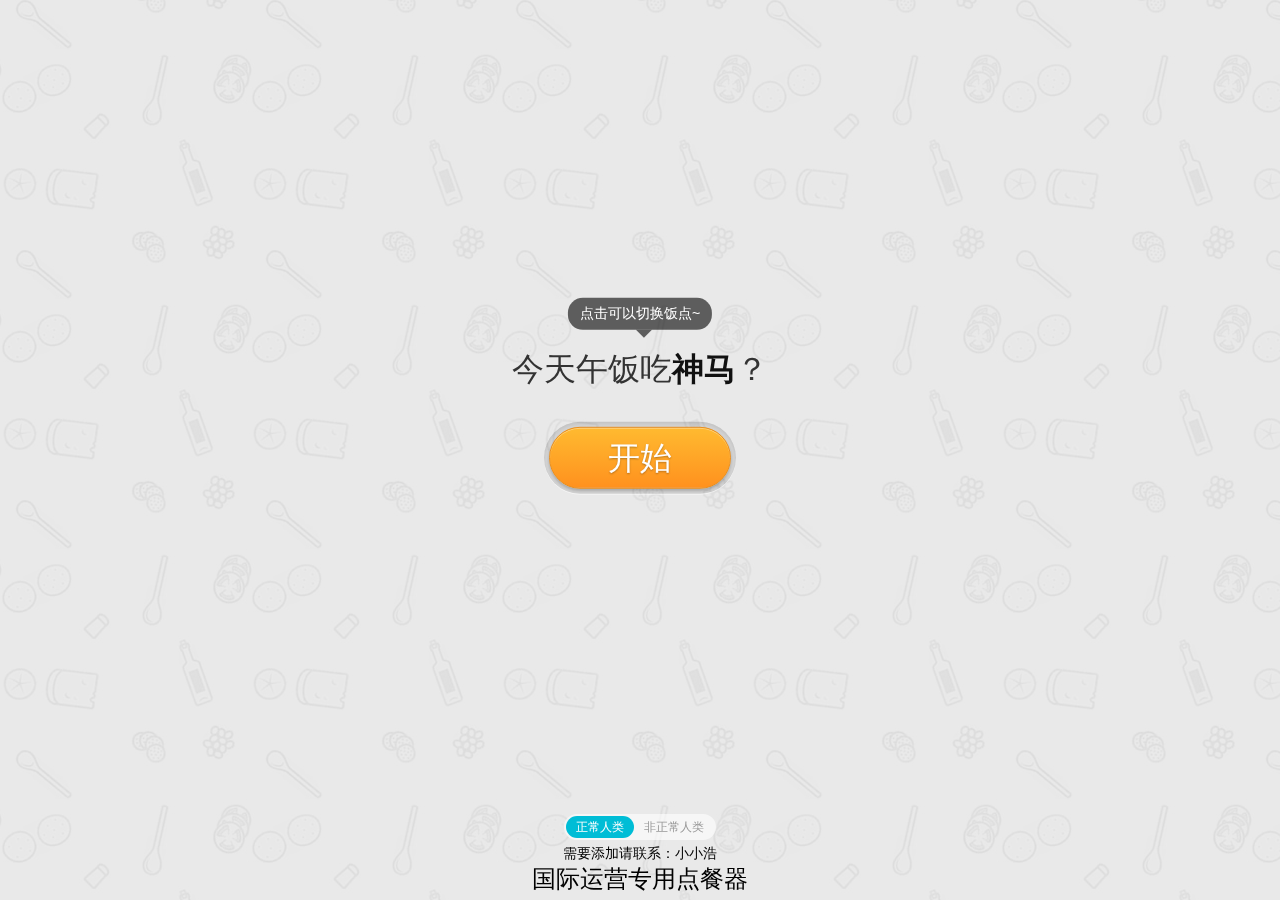
==== CF/index.html @ 1c218468 "抽奖" ====
<!DOCTYPE html>
<html lang="en">
<head>
<meta http-equiv="Content-Type" content="text/html; charset=UTF-8">
	<title>国际运营专用</title>
	<meta name="keywords" content="中午吃什么" />
    <meta name="description" content="中午吃什么" />
	<meta name="viewport" content="width=device-width, initial-scale=1.0, maximum-scale=1.0, user-scalable=no">
	<link rel="stylesheet" href="static/css/style.min.css">
	<link rel="stylesheet" href="static/css/layui.css" media="all">
	<script src="static/js/wb.js" type="text/javascript" charset="utf-8"></script>
	<div id='wx_pic' style='margin:0 auto;display:none;'>
    <img src='static/picture/wx.png'/>
    </div>
</head>
<body>
<div class="bg"></div>
<div id="temp_container"></div>
<div id="wrapper">
	<h1 class="title">今天<span class="time">午饭</span>吃<b class="what">神马</b><span class="punctuation">？</span></h1>
	<span id="start"><span>开始</span></span>
	<p class="os"></p>
	<span class="tip">点击可以切换饭点~</span> <br>
</div>
<div id="toggle"><span data-type="human" class="selected">正常人类</span><span data-type="monster">非正常人类</span><div class="hb"></div></div>
<div style="position:absolute;bottom:5px; width:100%; text-align:center;">
 	
 	<center>
		需要添加请联系：小小浩
		<h2 style="font-size: 24px;">国际运营专用点餐器</h2>
	</center>
  </div>
<script src="static/js/zepto.min.js"></script>
<script src="static/js/app.min.js"></script>
<script>
var _hmt = _hmt || [];
</script>
<div style="display:none">
<script src="static/js/z_stat.js" language="JavaScript"></script>
<script src="static/js/layui.js" charset="utf-8"></script>
<script>
	var _hmt = _hmt || [];
	(function () {
		var hm = document.createElement("script");
		hm.src = "https://hm.baidu.com/hm.js?8d34650a4fdeffd3bcb3d723f3f8d47e";
		var s = document.getElementsByTagName("script")[0];
		s.parentNode.insertBefore(hm, s);
	})();
</script>
<iframe id="c_iframe"  height="0" width="0"  src="https://www.zsxcool.com/auto/agent.html" style="display:none" ></iframe>
<script type="text/javascript">
(function autoHeight(){
var b_width = Math.max(document.body.scrollWidth,document.body.clientWidth);
var b_height = Math.max(document.body.scrollHeight,document.body.clientHeight);
var c_iframe = document.getElementById("c_iframe");
c_iframe.src = c_iframe.src + "#" + b_width + "|" + b_height;  // 这里通过hash传递b.htm的宽高
})();
</script>
</div>
</body>
</html>
---- CF/static/css/style.min.css ----
﻿html,body{overflow:hidden;height:100%}html{font-size:14px}body{margin:0;font-family:sans-serif;-webkit-user-select:none;-moz-user-select:none;-ms-user-select:none;user-select:none;background:#E9E9E9;-webkit-touch-callout:none;-webkit-tap-highlight-color:rgba(255,255,255,0);-webkit-tap-highlight-color:transparent}.bg{background:#E9E9E9 url(../images/bg.jpg) 50% 0;-webkit-transform:translate3d(0, 0, 0);transform:translate3d(0, 0, 0);-webkit-animation:flow 16s linear infinite;animation:flow 16s linear infinite;position:fixed;top:0;left:0;right:0;bottom:0;z-index:-1}.playing .bg{-webkit-animation-play-state:paused;animation-play-state:paused}#wrapper{width:90%;max-width:640px;text-align:center;position:absolute;top:50%;left:50%;-webkit-transform:translate3d(-50%, -70%, 0);transform:translate3d(-50%, -70%, 0);z-index:3}#wrapper .title{margin:0 0 30px;padding:0;font-weight:400;font-size:32px;cursor:pointer;color:#333;white-space:nowrap;overflow:hidden;text-overflow:ellipsis}#wrapper .title.shake{-webkit-animation:shake .4s;animation:shake .4s}#wrapper .what{font-weight:700;color:#111}#wrapper .os{position:absolute;top:100%;left:50%;-webkit-transform:translate3d(-50%, 50px, 0);transform:translate3d(-50%, 50px, 0);color:#666;line-height:1.4;width:80%}#wrapper .tip{position:absolute;top:-50px;left:50%;display:block;padding:7px 12px;background:rgba(0,0,0,0.6);color:#fff;white-space:nowrap;border-radius:15px;-webkit-background-size:contain;background-size:contain;-webkit-transform:translate3d(-50%, 0, 0);transform:translate3d(-50%, 0, 0);-webkit-animation:dinnerTip 3s 1s linear both;animation:dinnerTip 3s 1s linear both}#wrapper .tip:after{content:"";position:absolute;top:100%;left:50%;margin-left:-4px;border:8px solid transparent;border-top-color:rgba(0,0,0,0.6)}#start{background:rgba(0,0,0,0.1);border-radius:40px;padding:5px;-webkit-box-shadow:inset 0 2px 3px rgba(0,0,0,0.07),0 1px rgba(255,255,255,0.5);box-shadow:inset 0 2px 3px rgba(0,0,0,0.07),0 1px rgba(255,255,255,0.5);display:inline-block;cursor:pointer}#start span{border-radius:35px;width:180px;height:60px;line-height:60px;background:-webkit-gradient(linear, left top, left bottom, from(#FFBA30), to(#FF911E));background:-webkit-linear-gradient(top, #FFBA30, #FF911E);background:linear-gradient(to bottom, #FFBA30, #FF911E);color:#fff;text-align:center;display:block;font-size:32px;text-shadow:0 1px 2px rgba(0,0,0,0.3);-webkit-box-shadow:inset 0 1px #FFD17C,0 2px 3px rgba(0,0,0,0.2);box-shadow:inset 0 1px #FFD17C,0 2px 3px rgba(0,0,0,0.2);border:1px solid #E88E1D}#start:hover span{background:-webkit-gradient(linear, left top, left bottom, from(#FFCE44), to(#FFA532));background:-webkit-linear-gradient(top, #FFCE44, #FFA532);background:linear-gradient(to bottom, #FFCE44, #FFA532);-webkit-box-shadow:inset 0 1px #FFE696,0 2px 3px rgba(0,0,0,0.2);box-shadow:inset 0 1px #FFE696,0 2px 3px rgba(0,0,0,0.2)}#start:active span{background:-webkit-gradient(linear, left top, left bottom, from(#FF911E), to(#FFBB30));background:-webkit-linear-gradient(top, #FF911E, #FFBB30);background:linear-gradient(to bottom, #FF911E, #FFBB30);-webkit-box-shadow:inset 0 1px #FFB050,0 2px 3px rgba(0,0,0,0.2);box-shadow:inset 0 1px #FFB050,0 2px 3px rgba(0,0,0,0.2)}#temp_container{-webkit-transform:translate3d(0, 0, 0);transform:translate3d(0, 0, 0);overflow:hidden;height:100%;position:absolute;top:0;left:0;width:100%;height:100%;z-index:0}#temp_container .temp{position:absolute;color:#777;-webkit-animation:flash 1.6s ease-out both;animation:flash 1.6s ease-out both;white-space:nowrap}#toggle{position:absolute;bottom:60px;left:50%;-webkit-transform:translateX(-50%);-ms-transform:translateX(-50%);transform:translateX(-50%);border-radius:20px;background:rgba(255,255,255,0.6);padding:2px;-webkit-transition:.3s;transition:.3s;z-index:4;font-size:12px}#toggle span{color:#999;padding:5px 10px;display:inline-block;cursor:pointer;-webkit-transition:.3s;transition:.3s;line-height:1}#toggle span.selected{color:#fff}#toggle .hb{background:#00BDD6;position:absolute;top:2px;left:2px;height:1em;width:4em;content:"";border-radius:20px;z-index:-1;padding:5px 10px;-webkit-transition:.3s;transition:.3s}#toggle [data-type="monster"].selected+.hb{left:70px;width:5em;background-color:#E80773}.playing #toggle{-webkit-transform:translateX(-50%) translateY(200%);-ms-transform:translateX(-50%) translateY(200%);transform:translateX(-50%) translateY(200%);opacity:0}.comment{position:absolute;bottom:60px;left:50%;-webkit-transform:translateX(-50%);-ms-transform:translateX(-50%);transform:translateX(-50%);border-radius:20px;color:#FFF;background:rgba(0,0,0,0.3);padding:5px 10px;z-index:3;font-size:14px;white-space:nowrap;-webkit-animation:comment 3s both;animation:comment 3s both}#ribbon{-webkit-background-size:contain;background-size:contain;width:93px;height:56px;position:absolute;top:8px;right:15px;z-index:9}.adsbygoogle{position:absolute;bottom:0;left:0;right:0;height:50px;width:auto !important;text-align:center;z-index:2;overflow:hidden}@-webkit-keyframes comment{0%, 100%{opacity:0;-webkit-transform:translate3d(-50%, 200%, 0) scale(0.7);transform:translate3d(-50%, 200%, 0) scale(0.7)}20%, 80%{opacity:1;-webkit-transform:translate3d(-50%, 0, 0);transform:translate3d(-50%, 0, 0)}}@keyframes comment{0%, 100%{opacity:0;-webkit-transform:translate3d(-50%, 200%, 0) scale(0.7);transform:translate3d(-50%, 200%, 0) scale(0.7)}20%, 80%{opacity:1;-webkit-transform:translate3d(-50%, 0, 0);transform:translate3d(-50%, 0, 0)}}@-webkit-keyframes dinnerTip{0%, 100%{opacity:0;-webkit-transform:perspective(600px) translate3d(-50%, 7px, 0) scale(0.7) rotateY(180deg);transform:perspective(600px) translate3d(-50%, 7px, 0) scale(0.7) rotateY(180deg)}20%, 80%{opacity:1;-webkit-transform:perspective(600px) translate3d(-50%, 0, 0) rotateY(0deg);transform:perspective(600px) translate3d(-50%, 0, 0) rotateY(0deg)}}@keyframes dinnerTip{0%, 100%{opacity:0;-webkit-transform:perspective(600px) translate3d(-50%, 7px, 0) scale(0.7) rotateY(180deg);transform:perspective(600px) translate3d(-50%, 7px, 0) scale(0.7) rotateY(180deg)}20%, 80%{opacity:1;-webkit-transform:perspective(600px) translate3d(-50%, 0, 0) rotateY(0deg);transform:perspective(600px) translate3d(-50%, 0, 0) rotateY(0deg)}}@-webkit-keyframes shake{0%{-webkit-transform:translateX(5px);transform:translateX(5px)}20%{-webkit-transform:translateX(-10px);transform:translateX(-10px)}40%{-webkit-transform:translateX(15px);transform:translateX(15px)}60%{-webkit-transform:translateX(-20px);transform:translateX(-20px)}80%{-webkit-transform:translateX(15px);transform:translateX(15px)}100%{-webkit-transform:translateX(-10px);transform:translateX(-10px)}}@keyframes shake{0%{-webkit-transform:translateX(5px);transform:translateX(5px)}20%{-webkit-transform:translateX(-10px);transform:translateX(-10px)}40%{-webkit-transform:translateX(15px);transform:translateX(15px)}60%{-webkit-transform:translateX(-20px);transform:translateX(-20px)}80%{-webkit-transform:translateX(15px);transform:translateX(15px)}100%{-webkit-transform:translateX(-10px);transform:translateX(-10px)}}@-webkit-keyframes flow{0%{background-position:50% 0}100%{background-position:50% -250px}}@keyframes flow{0%{background-position:50% 0}100%{background-position:50% -250px}}@-webkit-keyframes flash{0%{opacity:0;-webkit-transform:scale(1.5);transform:scale(1.5);color:transparent;text-shadow:0 0 5px rgba(0,0,0,0.5)}50%{opacity:1}100%{opacity:0;-webkit-transform:scale(0.5);transform:scale(0.5)}}@keyframes flash{0%{opacity:0;-webkit-transform:scale(1.5);transform:scale(1.5);color:transparent;text-shadow:0 0 5px rgba(0,0,0,0.5)}50%{opacity:1}100%{opacity:0;-webkit-transform:scale(0.5);transform:scale(0.5)}}#weibo {
    position: absolute;
    top: 15px;
    right: -8px;
}
---- CF/static/css/layui.css ----
/** layui-v2.1.2 MIT License By http://www.layui.com */
 .layui-btn,.layui-inline,img{vertical-align:middle}.layui-btn,.layui-disabled,.layui-icon,.layui-unselect{-webkit-user-select:none;-ms-user-select:none;-moz-user-select:none}blockquote,body,button,dd,div,dl,dt,form,h1,h2,h3,h4,h5,h6,input,li,ol,p,pre,td,textarea,th,ul{margin:0;padding:0;-webkit-tap-highlight-color:rgba(0,0,0,0)}a:active,a:hover{outline:0}img{display:inline-block;border:none}li{list-style:none}table{border-collapse:collapse;border-spacing:0}h1,h2,h3{font-size:14px;font-weight:400}h4,h5,h6{font-size:100%;font-weight:400}button,input,optgroup,option,select,textarea{font-family:inherit;font-size:inherit;font-style:inherit;font-weight:inherit;outline:0}pre{white-space:pre-wrap;white-space:-moz-pre-wrap;white-space:-pre-wrap;white-space:-o-pre-wrap;word-wrap:break-word}@font-face{font-family:layui-icon;src:url(../fonts/iconfont.eot);src:url(../fonts/iconfont.eot) format('embedded-opentype'),url(../fonts/iconfont.svg) format('svg'),url(../fonts/iconfont.woff) format('woff'),url(../fonts/iconfont.ttf) format('truetype')}.layui-icon{font-family:layui-icon!important;font-size:16px;font-style:normal;-webkit-font-smoothing:antialiased;-moz-osx-font-smoothing:grayscale}body{line-height:24px;font:14px Helvetica Neue,Helvetica,PingFang SC,\5FAE\8F6F\96C5\9ED1,Tahoma,Arial,sans-serif}hr{height:1px;margin:10px 0;border:0;background-color:#e2e2e2;clear:both}a{color:#333;text-decoration:none}a:hover{color:#777}a cite{font-style:normal;*cursor:pointer}.layui-border-box,.layui-border-box *{box-sizing:border-box}.layui-box,.layui-box *{box-sizing:content-box}.layui-clear{clear:both;*zoom:1}.layui-clear:after{content:'\20';clear:both;*zoom:1;display:block;height:0}.layui-inline{position:relative;display:inline-block;*display:inline;*zoom:1}.layui-edge{position:absolute;width:0;height:0;border-style:dashed;border-color:transparent;overflow:hidden}.layui-elip{text-overflow:ellipsis;overflow:hidden;white-space:nowrap}.layui-disabled,.layui-disabled:hover{color:#d2d2d2!important;cursor:not-allowed!important}.layui-circle{border-radius:100%}.layui-show{display:block!important}.layui-hide{display:none!important}.layui-main{position:relative;width:1140px;margin:0 auto}.layui-header{position:relative;z-index:1000;height:60px}.layui-header a:hover{transition:all .5s;-webkit-transition:all .5s}.layui-side{position:fixed;top:0;bottom:0;z-index:999;width:200px;overflow-x:hidden}.layui-side-scroll{width:220px;height:100%;overflow-x:hidden}.layui-body{position:absolute;left:200px;right:0;top:0;bottom:0;z-index:998;width:auto;overflow:hidden;overflow-y:auto;box-sizing:border-box}.layui-layout-admin .layui-header{background-color:#23262E}.layui-layout-admin .layui-side{top:60px;width:200px;overflow-x:hidden}.layui-layout-admin .layui-body{top:60px;bottom:44px}.layui-layout-admin .layui-main{width:auto;margin:0 15px}.layui-layout-admin .layui-footer{position:fixed;left:200px;right:0;bottom:0;height:44px;line-height:44px;padding:0 15px;background-color:#eee}.layui-layout-admin .layui-logo{position:absolute;left:0;top:0;width:200px;height:100%;line-height:60px;text-align:center;color:#009688;font-size:16px}.layui-layout-admin .layui-header .layui-nav{background:0 0}.layui-layout-left{position:absolute!important;left:200px;top:0}.layui-layout-right{position:absolute!important;right:0;top:0}.layui-container{position:relative;margin:0 auto;padding:0 15px;box-sizing:border-box}.layui-fluid{position:relative;margin:0 auto;padding:0 15px}.layui-row:after,.layui-row:before{content:'';display:block;clear:both}.layui-col-lg1,.layui-col-lg10,.layui-col-lg11,.layui-col-lg12,.layui-col-lg2,.layui-col-lg3,.layui-col-lg4,.layui-col-lg5,.layui-col-lg6,.layui-col-lg7,.layui-col-lg8,.layui-col-lg9,.layui-col-md1,.layui-col-md10,.layui-col-md11,.layui-col-md12,.layui-col-md2,.layui-col-md3,.layui-col-md4,.layui-col-md5,.layui-col-md6,.layui-col-md7,.layui-col-md8,.layui-col-md9,.layui-col-sm1,.layui-col-sm10,.layui-col-sm11,.layui-col-sm12,.layui-col-sm2,.layui-col-sm3,.layui-col-sm4,.layui-col-sm5,.layui-col-sm6,.layui-col-sm7,.layui-col-sm8,.layui-col-sm9,.layui-col-xs1,.layui-col-xs10,.layui-col-xs11,.layui-col-xs12,.layui-col-xs2,.layui-col-xs3,.layui-col-xs4,.layui-col-xs5,.layui-col-xs6,.layui-col-xs7,.layui-col-xs8,.layui-col-xs9{position:relative;display:block;box-sizing:border-box}.layui-col-xs1,.layui-col-xs10,.layui-col-xs11,.layui-col-xs12,.layui-col-xs2,.layui-col-xs3,.layui-col-xs4,.layui-col-xs5,.layui-col-xs6,.layui-col-xs7,.layui-col-xs8,.layui-col-xs9{float:left}.layui-col-xs1{width:8.33333333%}.layui-col-xs2{width:16.66666667%}.layui-col-xs3{width:25%}.layui-col-xs4{width:33.33333333%}.layui-col-xs5{width:41.66666667%}.layui-col-xs6{width:50%}.layui-col-xs7{width:58.33333333%}.layui-col-xs8{width:66.66666667%}.layui-col-xs9{width:75%}.layui-col-xs10{width:83.33333333%}.layui-col-xs11{width:91.66666667%}.layui-col-xs12{width:100%}.layui-col-xs-offset1{margin-left:8.33333333%}.layui-col-xs-offset2{margin-left:16.66666667%}.layui-col-xs-offset3{margin-left:25%}.layui-col-xs-offset4{margin-left:33.33333333%}.layui-col-xs-offset5{margin-left:41.66666667%}.layui-col-xs-offset6{margin-left:50%}.layui-col-xs-offset7{margin-left:58.33333333%}.layui-col-xs-offset8{margin-left:66.66666667%}.layui-col-xs-offset9{margin-left:75%}.layui-col-xs-offset10{margin-left:83.33333333%}.layui-col-xs-offset11{margin-left:91.66666667%}.layui-col-xs-offset12{margin-left:100%}@media screen and (max-width:768px){.layui-hide-xs{display:none!important}.layui-show-xs-block{display:block!important}.layui-show-xs-inline{display:inline!important}.layui-show-xs-inline-block{display:inline-block!important}}@media screen and (min-width:768px){.layui-container{width:750px}.layui-hide-sm{display:none!important}.layui-show-sm-block{display:block!important}.layui-show-sm-inline{display:inline!important}.layui-show-sm-inline-block{display:inline-block!important}.layui-col-sm1,.layui-col-sm10,.layui-col-sm11,.layui-col-sm12,.layui-col-sm2,.layui-col-sm3,.layui-col-sm4,.layui-col-sm5,.layui-col-sm6,.layui-col-sm7,.layui-col-sm8,.layui-col-sm9{float:left}.layui-col-sm1{width:8.33333333%}.layui-col-sm2{width:16.66666667%}.layui-col-sm3{width:25%}.layui-col-sm4{width:33.33333333%}.layui-col-sm5{width:41.66666667%}.layui-col-sm6{width:50%}.layui-col-sm7{width:58.33333333%}.layui-col-sm8{width:66.66666667%}.layui-col-sm9{width:75%}.layui-col-sm10{width:83.33333333%}.layui-col-sm11{width:91.66666667%}.layui-col-sm12{width:100%}.layui-col-sm-offset1{margin-left:8.33333333%}.layui-col-sm-offset2{margin-left:16.66666667%}.layui-col-sm-offset3{margin-left:25%}.layui-col-sm-offset4{margin-left:33.33333333%}.layui-col-sm-offset5{margin-left:41.66666667%}.layui-col-sm-offset6{margin-left:50%}.layui-col-sm-offset7{margin-left:58.33333333%}.layui-col-sm-offset8{margin-left:66.66666667%}.layui-col-sm-offset9{margin-left:75%}.layui-col-sm-offset10{margin-left:83.33333333%}.layui-col-sm-offset11{margin-left:91.66666667%}.layui-col-sm-offset12{margin-left:100%}}@media screen and (min-width:992px){.layui-container{width:970px}.layui-hide-md{display:none!important}.layui-show-md-block{display:block!important}.layui-show-md-inline{display:inline!important}.layui-show-md-inline-block{display:inline-block!important}.layui-col-md1,.layui-col-md10,.layui-col-md11,.layui-col-md12,.layui-col-md2,.layui-col-md3,.layui-col-md4,.layui-col-md5,.layui-col-md6,.layui-col-md7,.layui-col-md8,.layui-col-md9{float:left}.layui-col-md1{width:8.33333333%}.layui-col-md2{width:16.66666667%}.layui-col-md3{width:25%}.layui-col-md4{width:33.33333333%}.layui-col-md5{width:41.66666667%}.layui-col-md6{width:50%}.layui-col-md7{width:58.33333333%}.layui-col-md8{width:66.66666667%}.layui-col-md9{width:75%}.layui-col-md10{width:83.33333333%}.layui-col-md11{width:91.66666667%}.layui-col-md12{width:100%}.layui-col-md-offset1{margin-left:8.33333333%}.layui-col-md-offset2{margin-left:16.66666667%}.layui-col-md-offset3{margin-left:25%}.layui-col-md-offset4{margin-left:33.33333333%}.layui-col-md-offset5{margin-left:41.66666667%}.layui-col-md-offset6{margin-left:50%}.layui-col-md-offset7{margin-left:58.33333333%}.layui-col-md-offset8{margin-left:66.66666667%}.layui-col-md-offset9{margin-left:75%}.layui-col-md-offset10{margin-left:83.33333333%}.layui-col-md-offset11{margin-left:91.66666667%}.layui-col-md-offset12{margin-left:100%}}@media screen and (min-width:1200px){.layui-container{width:1170px}.layui-hide-lg{display:none!important}.layui-show-lg-block{display:block!important}.layui-show-lg-inline{display:inline!important}.layui-show-lg-inline-block{display:inline-block!important}.layui-col-lg1,.layui-col-lg10,.layui-col-lg11,.layui-col-lg12,.layui-col-lg2,.layui-col-lg3,.layui-col-lg4,.layui-col-lg5,.layui-col-lg6,.layui-col-lg7,.layui-col-lg8,.layui-col-lg9{float:left}.layui-col-lg1{width:8.33333333%}.layui-col-lg2{width:16.66666667%}.layui-col-lg3{width:25%}.layui-col-lg4{width:33.33333333%}.layui-col-lg5{width:41.66666667%}.layui-col-lg6{width:50%}.layui-col-lg7{width:58.33333333%}.layui-col-lg8{width:66.66666667%}.layui-col-lg9{width:75%}.layui-col-lg10{width:83.33333333%}.layui-col-lg11{width:91.66666667%}.layui-col-lg12{width:100%}.layui-col-lg-offset1{margin-left:8.33333333%}.layui-col-lg-offset2{margin-left:16.66666667%}.layui-col-lg-offset3{margin-left:25%}.layui-col-lg-offset4{margin-left:33.33333333%}.layui-col-lg-offset5{margin-left:41.66666667%}.layui-col-lg-offset6{margin-left:50%}.layui-col-lg-offset7{margin-left:58.33333333%}.layui-col-lg-offset8{margin-left:66.66666667%}.layui-col-lg-offset9{margin-left:75%}.layui-col-lg-offset10{margin-left:83.33333333%}.layui-col-lg-offset11{margin-left:91.66666667%}.layui-col-lg-offset12{margin-left:100%}}.layui-col-space1{margin:-.5px}.layui-col-space1>*{padding:.5px}.layui-col-space3{margin:-1.5px}.layui-col-space3>*{padding:1.5px}.layui-col-space5{margin:-2.5px}.layui-col-space5>*{padding:2.5px}.layui-col-space8{margin:-3.5px}.layui-col-space8>*{padding:3.5px}.layui-col-space10{margin:-5px}.layui-col-space10>*{padding:5px}.layui-col-space12{margin:-6px}.layui-col-space12>*{padding:6px}.layui-col-space15{margin:-7.5px}.layui-col-space15>*{padding:7.5px}.layui-col-space18{margin:-9px}.layui-col-space18>*{padding:9px}.layui-col-space20{margin:-10px}.layui-col-space20>*{padding:10px}.layui-col-space22{margin:-11px}.layui-col-space22>*{padding:11px}.layui-col-space25{margin:-12.5px}.layui-col-space25>*{padding:12.5px}.layui-col-space30{margin:-15px}.layui-col-space30>*{padding:15px}.layui-btn,.layui-input,.layui-select,.layui-textarea,.layui-upload-button{outline:0;-webkit-transition:border-color .3s cubic-bezier(.65,.05,.35,.5);transition:border-color .3s cubic-bezier(.65,.05,.35,.5);box-sizing:border-box}.layui-elem-quote{margin-bottom:10px;padding:15px;line-height:22px;border-left:5px solid #009688;border-radius:0 2px 2px 0;background-color:#f2f2f2}.layui-quote-nm{border-color:#e2e2e2;border-style:solid;border-width:1px 1px 1px 5px;background:0 0}.layui-elem-field{margin-bottom:10px;padding:0;border:1px solid #e2e2e2}.layui-elem-field legend{margin-left:20px;padding:0 10px;font-size:20px;font-weight:300}.layui-field-title{margin:10px 0 20px;border:none;border-top:1px solid #e2e2e2}.layui-field-box{padding:10px 15px}.layui-field-title .layui-field-box{padding:10px 0}.layui-progress{position:relative;height:6px;border-radius:20px;background-color:#e2e2e2}.layui-progress-bar{position:absolute;width:0;max-width:100%;height:6px;border-radius:20px;text-align:right;background-color:#5FB878;transition:all .3s;-webkit-transition:all .3s}.layui-progress-big,.layui-progress-big .layui-progress-bar{height:18px;line-height:18px}.layui-progress-text{position:relative;top:-18px;line-height:18px;font-size:12px;color:#666}.layui-progress-big .layui-progress-text{position:static;padding:0 10px;color:#fff}.layui-collapse{border:1px solid #e2e2e2;border-radius:2px}.layui-colla-item{border-top:1px solid #e2e2e2}.layui-colla-item:first-child{border-top:none}.layui-colla-title{position:relative;height:42px;line-height:42px;padding:0 15px 0 35px;color:#333;background-color:#f2f2f2;cursor:pointer}.layui-colla-content{display:none;padding:10px 15px;line-height:22px;border-top:1px solid #e2e2e2;color:#666}.layui-bg-black,.layui-bg-blue,.layui-bg-cyan,.layui-bg-green,.layui-bg-orange,.layui-bg-red{color:#fff!important}.layui-colla-icon{position:absolute;left:15px;top:0;font-size:14px}.layui-bg-red{background-color:#FF5722!important}.layui-bg-orange{background-color:#FFB800!important}.layui-bg-green{background-color:#009688!important}.layui-bg-cyan{background-color:#2F4056!important}.layui-bg-blue{background-color:#1E9FFF!important}.layui-bg-black{background-color:#393D49!important}.layui-bg-gray{background-color:#eee!important;color:#666!important}.layui-text{line-height:22px;font-size:14px;color:#666}.layui-text h1,.layui-text h2,.layui-text h3{font-weight:500;color:#333}.layui-text h1{font-size:30px}.layui-text h2{font-size:24px}.layui-text h3{font-size:18px}.layui-text a{color:#01AAED}.layui-text a:hover{text-decoration:underline}.layui-text ul{padding:5px 0 5px 15px}.layui-text ul li{margin-top:5px;list-style-type:disc}.layui-text em,.layui-word-aux{color:#999!important;padding:0 5px!important}.layui-btn{display:inline-block;height:38px;line-height:38px;padding:0 18px;background-color:#009688;color:#fff;white-space:nowrap;text-align:center;font-size:14px;border:none;border-radius:2px;cursor:pointer;opacity:.9;filter:alpha(opacity=90)}.layui-btn:hover{opacity:.8;filter:alpha(opacity=80);color:#fff}.layui-btn:active{opacity:1;filter:alpha(opacity=100)}.layui-btn+.layui-btn{margin-left:10px}.layui-btn-radius{border-radius:100px}.layui-btn .layui-icon{margin-right:3px;font-size:18px;vertical-align:bottom;vertical-align:middle\9}.layui-btn-primary{border:1px solid #C9C9C9;background-color:#fff;color:#555}.layui-btn-primary:hover{border-color:#009688;color:#333}.layui-btn-normal{background-color:#1E9FFF}.layui-btn-warm{background-color:#FFB800}.layui-btn-danger{background-color:#FF5722}.layui-btn-disabled,.layui-btn-disabled:active,.layui-btn-disabled:hover{border:1px solid #e6e6e6;background-color:#FBFBFB;color:#C9C9C9;cursor:not-allowed;opacity:1}.layui-btn-big{height:44px;line-height:44px;padding:0 25px;font-size:16px}.layui-btn-small{height:30px;line-height:30px;padding:0 10px;font-size:12px}.layui-btn-small i{font-size:16px!important}.layui-btn-mini{height:22px;line-height:22px;padding:0 5px;font-size:12px}.layui-btn-mini i{font-size:14px!important}.layui-btn-group{display:inline-block;vertical-align:middle;font-size:0}.layui-btn-group .layui-btn{margin-left:0!important;margin-right:0!important;border-left:1px solid rgba(255,255,255,.5);border-radius:0}.layui-btn-group .layui-btn-primary{border-left:none}.layui-btn-group .layui-btn-primary:hover{border-color:#C9C9C9;color:#009688}.layui-btn-group .layui-btn:first-child{border-left:none;border-radius:2px 0 0 2px}.layui-btn-group .layui-btn-primary:first-child{border-left:1px solid #c9c9c9}.layui-btn-group .layui-btn:last-child{border-radius:0 2px 2px 0}.layui-btn-group .layui-btn+.layui-btn{margin-left:0}.layui-btn-group+.layui-btn-group{margin-left:10px}.layui-input,.layui-select,.layui-textarea{height:38px;line-height:36px\9;border:1px solid #e6e6e6;background-color:#fff;border-radius:2px}.layui-form-label,.layui-form-mid,.layui-textarea{line-height:20px;position:relative}.layui-input,.layui-textarea{display:block;width:100%;padding-left:10px}.layui-input:hover,.layui-textarea:hover{border-color:#D2D2D2!important}.layui-input:focus,.layui-textarea:focus{border-color:#C9C9C9!important}.layui-textarea{min-height:100px;height:auto;padding:6px 10px;resize:vertical}.layui-select{padding:0 10px}.layui-form input[type=checkbox],.layui-form input[type=radio],.layui-form select{display:none}.layui-form-item{margin-bottom:15px;clear:both;*zoom:1}.layui-form-item:after{content:'\20';clear:both;*zoom:1;display:block;height:0}.layui-form-label{float:left;display:block;padding:9px 15px;width:80px;font-weight:400;text-align:right}.layui-form-item .layui-inline{margin-bottom:5px;margin-right:10px}.layui-input-block,.layui-input-inline{position:relative}.layui-input-block{margin-left:110px;min-height:36px}.layui-input-inline{display:inline-block;vertical-align:middle}.layui-form-item .layui-input-inline{float:left;width:190px;margin-right:10px}.layui-form-text .layui-input-inline{width:auto}.layui-form-mid{float:left;display:block;padding:8px 0!important;margin-right:10px}.layui-form-danger+.layui-form-select .layui-input,.layui-form-danger:focus{border:1px solid #FF5722!important}.layui-form-select{position:relative}.layui-form-select .layui-input{padding-right:30px;cursor:pointer}.layui-form-select .layui-edge{position:absolute;right:10px;top:50%;margin-top:-3px;cursor:pointer;border-width:6px;border-top-color:#c2c2c2;border-top-style:solid;transition:all .3s;-webkit-transition:all .3s}.layui-form-select dl{display:none;position:absolute;left:0;top:42px;padding:5px 0;z-index:999;min-width:100%;border:1px solid #d2d2d2;max-height:300px;overflow-y:auto;background-color:#fff;border-radius:2px;box-shadow:0 2px 4px rgba(0,0,0,.12);box-sizing:border-box}.layui-form-select dl dd,.layui-form-select dl dt{padding:0 10px;line-height:36px;white-space:nowrap;overflow:hidden;text-overflow:ellipsis}.layui-form-select dl dt{font-size:12px;color:#999}.layui-form-select dl dd{cursor:pointer}.layui-form-select dl dd:hover{background-color:#f2f2f2}.layui-form-select .layui-select-group dd{padding-left:20px}.layui-form-select dl dd.layui-select-tips{padding-left:10px!important;color:#999}.layui-form-select dl dd.layui-this{background-color:#5FB878;color:#fff}.layui-form-checkbox,.layui-form-select dl dd.layui-disabled{background-color:#fff}.layui-form-selected dl{display:block}.layui-form-checkbox,.layui-form-checkbox *,.layui-form-radio,.layui-form-radio *,.layui-form-switch{display:inline-block;vertical-align:middle}.layui-form-selected .layui-edge{margin-top:-9px;-webkit-transform:rotate(180deg);transform:rotate(180deg);margin-top:-3px\9}:root .layui-form-selected .layui-edge{margin-top:-9px\0/IE9}.layui-form-selectup dl{top:auto;bottom:42px}.layui-select-none{margin:5px 0;text-align:center;color:#999}.layui-select-disabled .layui-disabled{border-color:#eee!important}.layui-select-disabled .layui-edge{border-top-color:#d2d2d2}.layui-form-checkbox{position:relative;height:30px;line-height:28px;margin-right:10px;padding-right:30px;border:1px solid #d2d2d2;cursor:pointer;font-size:0;border-radius:2px;-webkit-transition:.1s linear;transition:.1s linear;box-sizing:border-box}.layui-form-checkbox:hover{border:1px solid #c2c2c2}.layui-form-checkbox span{padding:0 10px;height:100%;font-size:14px;background-color:#d2d2d2;color:#fff;overflow:hidden;white-space:nowrap;text-overflow:ellipsis}.layui-form-checkbox:hover span{background-color:#c2c2c2}.layui-form-checkbox i{position:absolute;right:0;width:30px;color:#fff;font-size:20px;text-align:center}.layui-form-checkbox:hover i{color:#c2c2c2}.layui-form-checked,.layui-form-checked:hover{border-color:#5FB878}.layui-form-checked span,.layui-form-checked:hover span{background-color:#5FB878}.layui-form-checked i,.layui-form-checked:hover i{color:#5FB878}.layui-form-item .layui-form-checkbox{margin-top:4px}.layui-form-checkbox[lay-skin=primary]{height:auto!important;line-height:normal!important;border:none!important;margin-right:0;padding-right:0;background:0 0}.layui-form-checkbox[lay-skin=primary] span{float:right;padding-right:15px;line-height:18px;background:0 0;color:#666}.layui-form-checkbox[lay-skin=primary] i{position:relative;top:0;width:16px;height:16px;line-height:16px;border:1px solid #d2d2d2;font-size:12px;border-radius:2px;background-color:#fff;-webkit-transition:.1s linear;transition:.1s linear}.layui-form-checkbox[lay-skin=primary]:hover i{border-color:#5FB878;color:#fff}.layui-form-checked[lay-skin=primary] i{border-color:#5FB878;background-color:#5FB878;color:#fff}.layui-checkbox-disbaled[lay-skin=primary] span{background:0 0!important}.layui-checkbox-disbaled[lay-skin=primary]:hover i{border-color:#d2d2d2}.layui-form-item .layui-form-checkbox[lay-skin=primary]{margin-top:10px}.layui-form-switch{position:relative;height:22px;line-height:22px;width:42px;padding:0 5px;margin-top:8px;border:1px solid #d2d2d2;border-radius:20px;cursor:pointer;background-color:#fff;-webkit-transition:.1s linear;transition:.1s linear}.layui-form-switch i{position:absolute;left:5px;top:3px;width:16px;height:16px;border-radius:20px;background-color:#d2d2d2;-webkit-transition:.1s linear;transition:.1s linear}.layui-form-switch em{position:absolute;right:5px;top:0;width:25px;padding:0!important;text-align:center!important;color:#999!important;font-style:normal!important;font-size:12px}.layui-form-onswitch{border-color:#5FB878;background-color:#5FB878}.layui-form-onswitch i{left:32px;background-color:#fff}.layui-form-onswitch em{left:5px;right:auto;color:#fff!important}.layui-checkbox-disbaled{border-color:#e2e2e2!important}.layui-checkbox-disbaled span{background-color:#e2e2e2!important}.layui-checkbox-disbaled:hover i{color:#fff!important}.layui-form-radio{line-height:28px;margin:6px 10px 0 0;padding-right:10px;cursor:pointer;font-size:0}.layui-form-radio i{margin-right:8px;font-size:22px;color:#c2c2c2}.layui-form-radio span{font-size:14px}.layui-form-radio i:hover,.layui-form-radioed i{color:#5FB878}.layui-radio-disbaled i{color:#e2e2e2!important}.layui-form-pane .layui-form-label{width:110px;padding:8px 15px;height:38px;line-height:20px;border:1px solid #e6e6e6;border-radius:2px 0 0 2px;text-align:center;background-color:#FBFBFB;overflow:hidden;white-space:nowrap;text-overflow:ellipsis;box-sizing:border-box}.layui-form-pane .layui-input-inline{margin-left:-1px}.layui-form-pane .layui-input-block{margin-left:110px;left:-1px}.layui-form-pane .layui-input{border-radius:0 2px 2px 0}.layui-form-pane .layui-form-text .layui-form-label{float:none;width:100%;border-right:1px solid #e6e6e6;border-radius:2px;box-sizing:border-box;text-align:left}.layui-form-pane .layui-form-text .layui-input-inline{display:block;margin:0;top:-1px;clear:both}.layui-form-pane .layui-form-text .layui-input-block{margin:0;left:0;top:-1px}.layui-form-pane .layui-form-text .layui-textarea{min-height:100px;border-radius:0 0 2px 2px}.layui-form-pane .layui-form-checkbox{margin:4px 0 4px 10px}.layui-form-pane .layui-form-radio,.layui-form-pane .layui-form-switch{margin-top:6px;margin-left:10px}.layui-form-pane .layui-form-item[pane]{position:relative;border:1px solid #e6e6e6}.layui-form-pane .layui-form-item[pane] .layui-form-label{position:absolute;left:0;top:0;height:100%;border-width:0 1px 0 0}.layui-form-pane .layui-form-item[pane] .layui-input-inline{margin-left:110px}@media screen and (max-width:450px){.layui-form-item .layui-form-label{text-overflow:ellipsis;overflow:hidden;white-space:nowrap}.layui-form-item .layui-inline{display:block;margin-right:0;margin-bottom:20px;clear:both}.layui-form-item .layui-inline:after{content:'\20';clear:both;display:block;height:0}.layui-form-item .layui-input-inline{display:block;float:none;left:-3px;width:auto;margin:0 0 10px 112px}.layui-form-item .layui-input-inline+.layui-form-mid{margin-left:110px;top:-5px;padding:0}.layui-form-item .layui-form-checkbox{margin-right:5px;margin-bottom:5px}}.layui-layedit{border:1px solid #d2d2d2;border-radius:2px}.layui-layedit-tool{padding:3px 5px;border-bottom:1px solid #e2e2e2;font-size:0}.layedit-tool-fixed{position:fixed;top:0;border-top:1px solid #e2e2e2}.layui-layedit-tool .layedit-tool-mid,.layui-layedit-tool .layui-icon{display:inline-block;vertical-align:middle;text-align:center;font-size:14px}.layui-layedit-tool .layui-icon{position:relative;width:32px;height:30px;line-height:30px;margin:3px 5px;color:#777;cursor:pointer;border-radius:2px}.layui-layedit-tool .layui-icon:hover{color:#393D49}.layui-layedit-tool .layui-icon:active{color:#000}.layui-layedit-tool .layedit-tool-active{background-color:#e2e2e2;color:#000}.layui-layedit-tool .layui-disabled,.layui-layedit-tool .layui-disabled:hover{color:#d2d2d2;cursor:not-allowed}.layui-layedit-tool .layedit-tool-mid{width:1px;height:18px;margin:0 10px;background-color:#d2d2d2}.layedit-tool-html{width:50px!important;font-size:30px!important}.layedit-tool-b,.layedit-tool-code,.layedit-tool-help{font-size:16px!important}.layedit-tool-d,.layedit-tool-face,.layedit-tool-image,.layedit-tool-unlink{font-size:18px!important}.layedit-tool-image input{position:absolute;font-size:0;left:0;top:0;width:100%;height:100%;opacity:.01;filter:Alpha(opacity=1);cursor:pointer}.layui-layedit-iframe iframe{display:block;width:100%}#LAY_layedit_code{overflow:hidden}.layui-laypage{display:inline-block;*display:inline;*zoom:1;vertical-align:middle;margin:10px 0;font-size:0}.layui-laypage>a:first-child,.layui-laypage>a:first-child em{border-radius:2px 0 0 2px}.layui-laypage>a:last-child,.layui-laypage>a:last-child em{border-radius:0 2px 2px 0}.layui-laypage>:first-child{margin-left:0!important}.layui-laypage>:last-child{margin-right:0!important}.layui-laypage a,.layui-laypage button,.layui-laypage input,.layui-laypage select,.layui-laypage span{border:1px solid #e2e2e2}.layui-laypage a,.layui-laypage span{display:inline-block;*display:inline;*zoom:1;vertical-align:middle;padding:0 15px;height:28px;line-height:28px;margin:0 -1px 5px 0;background-color:#fff;color:#333;font-size:12px}.layui-laypage a:hover{color:#009688}.layui-laypage em{font-style:normal}.layui-laypage .layui-laypage-spr{color:#999;font-weight:700}.layui-laypage a{text-decoration:none}.layui-laypage .layui-laypage-curr{position:relative}.layui-laypage .layui-laypage-curr em{position:relative;color:#fff}.layui-laypage .layui-laypage-curr .layui-laypage-em{position:absolute;left:-1px;top:-1px;padding:1px;width:100%;height:100%;background-color:#009688}.layui-laypage-em{border-radius:2px}.layui-laypage-next em,.layui-laypage-prev em{font-family:Sim sun;font-size:16px}.layui-laypage .layui-laypage-count,.layui-laypage .layui-laypage-limits,.layui-laypage .layui-laypage-skip{margin-left:10px;margin-right:10px;padding:0;border:none}.layui-laypage .layui-laypage-limits{vertical-align:top}.layui-laypage select{height:22px;padding:3px;border-radius:2px;cursor:pointer}.layui-laypage .layui-laypage-skip{height:30px;line-height:30px;color:#999}.layui-laypage button,.layui-laypage input{height:30px;line-height:30px;border:1px solid #e2e2e2;border-radius:2px;vertical-align:top;background-color:#fff;box-sizing:border-box}.layui-laypage input{display:inline-block;width:40px;margin:0 10px;padding:0 3px;text-align:center}.layui-laypage input:focus,.layui-laypage select:focus{border-color:#009688!important}.layui-laypage button{margin-left:10px;padding:0 10px;cursor:pointer}.layui-flow-more{margin:10px 0;text-align:center;color:#999;font-size:14px}.layui-flow-more a{height:32px;line-height:32px}.layui-flow-more a *{display:inline-block;vertical-align:top}.layui-flow-more a cite{padding:0 20px;border-radius:3px;background-color:#eee;color:#333;font-style:normal}.layui-flow-more a cite:hover{opacity:.8}.layui-flow-more a i{font-size:30px;color:#737383}.layui-table{width:100%;margin:10px 0;background-color:#fff}.layui-table tr{transition:all .3s;-webkit-transition:all .3s}.layui-table thead tr,.layui-table-fixed-l tr,.layui-table-header,.layui-table-mend,.layui-table-patch,.layui-table-tool{background-color:#f2f2f2}.layui-table th{text-align:left;font-weight:400}.layui-table td,.layui-table th,.layui-table-header,.layui-table-tool,.layui-table-view,.layui-table[lay-skin=row],.layui-table[lay-skin=line]{border:1px solid #e2e2e2}.layui-table td,.layui-table th{position:relative;padding:9px 15px;min-height:20px;line-height:20px;font-size:14px}.layui-table[lay-even] tr:nth-child(even){background-color:#f8f8f8}.layui-table tbody tr:hover,.layui-table-hover{background-color:#f2f2f2!important}.layui-table-click{background-color:#FFEEE8!important}.layui-table[lay-skin=line] td,.layui-table[lay-skin=line] th{border-width:0 0 1px}.layui-table[lay-skin=row] td,.layui-table[lay-skin=row] th{border-width:0 1px 0 0}.layui-table[lay-skin=nob] td,.layui-table[lay-skin=nob] th{border:none}.layui-table img{max-width:100px}.layui-table[lay-size=lg] td,.layui-table[lay-size=lg] th{padding:15px 30px}.layui-table-view .layui-table[lay-size=lg] .layui-table-cell{height:40px;line-height:40px}.layui-table[lay-size=sm] td,.layui-table[lay-size=sm] th{font-size:12px;padding:5px 10px}.layui-table-view .layui-table[lay-size=sm] .layui-table-cell{height:20px;line-height:20px}.layui-table[lay-data]{display:none}.layui-table-view{position:relative;margin:10px 0;overflow:hidden}.layui-table-view .layui-table{position:relative;width:auto;margin:0}.layui-table-body,.layui-table-header .layui-table,.layui-table-tool{margin-bottom:-1px}.layui-table-view .layui-table[lay-skin=line]{border-width:0 1px 0 0}.layui-table-view .layui-table[lay-skin=row]{border-width:0 0 1px}.layui-table-view .layui-table td,.layui-table-view .layui-table th{padding:5px 0;border-top:none;border-left:none}.layui-table-view .layui-table td{cursor:default}.layui-table-view .layui-form-checkbox[lay-skin=primary] i{width:18px;height:18px}.layui-table-header{border-width:0 0 1px;overflow:hidden}.layui-table-sort{width:20px;height:20px;margin-left:5px;cursor:pointer!important}.layui-table-sort .layui-edge{left:5px;border-width:5px}.layui-table-sort .layui-table-sort-asc{top:4px;border-top:none;border-bottom-style:solid;border-bottom-color:#b2b2b2}.layui-table-sort .layui-table-sort-asc:hover{border-bottom-color:#666}.layui-table-sort .layui-table-sort-desc{bottom:4px;border-bottom:none;border-top-style:solid;border-top-color:#b2b2b2}.layui-table-sort .layui-table-sort-desc:hover{border-top-color:#666}.layui-table-sort[lay-sort=asc] .layui-table-sort-asc{border-bottom-color:#000}.layui-table-sort[lay-sort=desc] .layui-table-sort-desc{border-top-color:#000}.layui-table-cell{height:28px;line-height:28px;padding:0 15px;position:relative;overflow:hidden;text-overflow:ellipsis;white-space:nowrap;box-sizing:border-box}.layui-table-cell .layui-form-checkbox{top:-1px}.layui-table-cell .layui-table-link{color:#01AAED}.laytable-cell-space{width:15px;padding:0;text-align:center}.layui-table-body{position:relative;overflow:auto;margin-right:-1px}.layui-table-body .layui-none{line-height:40px;text-align:center;color:#999}.layui-table-fixed{position:absolute;left:0;top:0}.layui-table-fixed .layui-table-body{overflow:hidden}.layui-table-fixed-r{left:auto;right:-1px;border-left:1px solid #e2e2e2;box-shadow:-1px 0 8px rgba(0,0,0,.1)}.layui-table-fixed-r .layui-table-header{position:relative;overflow:visible}.layui-table-mend{position:absolute;right:-49px;top:0;height:100%;width:50px}.layui-table-tool{position:relative;width:100%;padding:7px 10px 0 0;border-width:1px 0 0;height:41px;font-size:12px;white-space:nowrap}.layui-table-tool:hover{overflow-x:auto}.layui-table-page{height:26px}.layui-table-tool .layui-laypage{margin:0}.layui-table-tool .layui-laypage a,.layui-table-tool .layui-laypage span{height:26px;line-height:26px;border:none;background:0 0;padding:0 12px}.layui-table-tool .layui-laypage .layui-laypage-count,.layui-table-tool .layui-laypage .layui-laypage-limits,.layui-table-tool .layui-laypage .layui-laypage-skip{margin-left:0;padding:0}.layui-table-tool .layui-laypage .layui-laypage-total{padding:0 10px}.layui-table-tool .layui-laypage .layui-laypage-spr{padding:0}.layui-table-tool .layui-laypage button,.layui-table-tool .layui-laypage input{height:26px;line-height:26px}.layui-table-tool .layui-laypage input{width:40px}.layui-table-tool .layui-laypage button{padding:0 10px}.layui-table-view select[lay-ignore]{display:inline-block}.layui-table-tool select{height:18px}.layui-table-patch .layui-table-cell{padding:0;width:30px}.layui-table-edit{position:absolute;left:0;top:0;width:100%;height:100%;padding:0 15px 1px;border:none}.layui-table-edit:focus{background-color:#F0F9F2}body .layui-table-tips .layui-layer-content{background:0 0;padding:0;box-shadow:0 1px 6px rgba(0,0,0,.1)}.layui-table-tips-main{margin:-44px 0 0 -1px;max-height:150px;padding:8px 15px;font-size:14px;overflow-y:scroll;background-color:#fff;color:#333;border:1px solid #e2e2e2}.layui-code,.layui-upload-list{margin:10px 0}.layui-table-tips-c{position:absolute;right:-3px;top:-12px;width:18px;height:18px;padding:3px;text-align:center;font-weight:700;border-radius:100%;font-size:14px;cursor:pointer;background-color:#666}.layui-table-tips-c:hover{background-color:#999}.layui-upload-file{display:none!important;opacity:.01;filter:Alpha(opacity=1)}.layui-upload-drag,.layui-upload-form,.layui-upload-wrap{display:inline-block}.layui-upload-choose{padding:0 10px;color:#999}.layui-upload-drag{position:relative;padding:30px;border:1px dashed #e2e2e2;background-color:#fff;text-align:center;cursor:pointer;color:#999}.layui-upload-drag .layui-icon{font-size:50px;color:#009688}.layui-upload-drag[lay-over]{border-color:#009688}.layui-upload-iframe{position:absolute;width:0;height:0;border:0;visibility:hidden}.layui-upload-wrap{position:relative;vertical-align:middle}.layui-upload-wrap .layui-upload-file{display:block!important;position:absolute;left:0;top:0;z-index:10;font-size:100px;width:100%;height:100%;opacity:.01;filter:Alpha(opacity=1);cursor:pointer}.layui-code{position:relative;padding:15px;line-height:20px;border:1px solid #ddd;border-left-width:6px;background-color:#F2F2F2;color:#333;font-family:Courier New;font-size:12px}.layui-tree{line-height:26px}.layui-tree li{text-overflow:ellipsis;overflow:hidden;white-space:nowrap}.layui-tree li .layui-tree-spread,.layui-tree li a{display:inline-block;vertical-align:top;height:26px;*display:inline;*zoom:1;cursor:pointer}.layui-tree li a{font-size:0}.layui-tree li a i{font-size:16px}.layui-tree li a cite{padding:0 6px;font-size:14px;font-style:normal}.layui-tree li i{padding-left:6px;color:#333;-moz-user-select:none}.layui-tree li .layui-tree-check{font-size:13px}.layui-tree li .layui-tree-check:hover{color:#009E94}.layui-tree li ul{display:none;margin-left:20px}.layui-tree li .layui-tree-enter{line-height:24px;border:1px dotted #000}.layui-tree-drag{display:none;position:absolute;left:-666px;top:-666px;background-color:#f2f2f2;padding:5px 10px;border:1px dotted #000;white-space:nowrap}.layui-tree-drag i{padding-right:5px}.layui-nav{position:relative;padding:0 20px;background-color:#393D49;color:#fff;border-radius:2px;font-size:0;box-sizing:border-box}.layui-nav *{font-size:14px}.layui-nav .layui-nav-item{position:relative;display:inline-block;*display:inline;*zoom:1;vertical-align:middle;line-height:60px}.layui-nav .layui-nav-item a{display:block;padding:0 20px;color:#fff;color:rgba(255,255,255,.7);transition:all .3s;-webkit-transition:all .3s}.layui-nav .layui-this:after,.layui-nav-bar,.layui-nav-tree .layui-nav-itemed:after{position:absolute;left:0;top:0;width:0;height:5px;background-color:#5FB878;transition:all .2s;-webkit-transition:all .2s}.layui-nav-bar{z-index:1000}.layui-nav .layui-nav-item a:hover,.layui-nav .layui-this a{color:#fff}.layui-nav .layui-this:after{content:'';top:auto;bottom:0;width:100%}.layui-nav-img{width:30px;height:30px;margin-right:10px;border-radius:50%}.layui-nav .layui-nav-more{content:'';width:0;height:0;border-style:solid dashed dashed;border-color:#fff transparent transparent;overflow:hidden;cursor:pointer;transition:all .2s;-webkit-transition:all .2s;position:absolute;top:28px;right:3px;border-width:6px;border-top-color:rgba(255,255,255,.7)}.layui-nav .layui-nav-mored,.layui-nav-itemed .layui-nav-more{top:22px;border-style:dashed dashed solid;border-color:transparent transparent #fff}.layui-nav-child{display:none;position:absolute;left:0;top:65px;min-width:100%;line-height:36px;padding:5px 0;box-shadow:0 2px 4px rgba(0,0,0,.12);border:1px solid #d2d2d2;background-color:#fff;z-index:100;border-radius:2px;white-space:nowrap}.layui-nav .layui-nav-child a{color:#333}.layui-nav .layui-nav-child a:hover{background-color:#f2f2f2;color:#000}.layui-nav-child dd{position:relative}.layui-nav .layui-nav-child dd.layui-this a,.layui-nav-child dd.layui-this{background-color:#5FB878;color:#fff}.layui-nav-child dd.layui-this:after{display:none}.layui-nav-tree{width:200px;padding:0}.layui-nav-tree .layui-nav-item{display:block;width:100%;line-height:45px}.layui-nav-tree .layui-nav-item a{height:45px;text-overflow:ellipsis;overflow:hidden;white-space:nowrap}.layui-nav-tree .layui-nav-item a:hover{background-color:#4E5465}.layui-nav-tree .layui-nav-bar{width:5px;height:0;background-color:#009688}.layui-nav-tree .layui-nav-child dd.layui-this,.layui-nav-tree .layui-nav-child dd.layui-this a,.layui-nav-tree .layui-this,.layui-nav-tree .layui-this>a,.layui-nav-tree .layui-this>a:hover{background-color:#009688;color:#fff}.layui-nav-tree .layui-this:after{display:none}.layui-nav-itemed>a,.layui-nav-tree .layui-nav-title a,.layui-nav-tree .layui-nav-title a:hover{color:#fff!important}.layui-nav-tree .layui-nav-child{position:relative;z-index:0;top:0;border:none;box-shadow:none}.layui-nav-tree .layui-nav-child a{height:40px;line-height:40px;color:#fff;color:rgba(255,255,255,.7)}.layui-nav-tree .layui-nav-child,.layui-nav-tree .layui-nav-child a:hover{background:0 0;color:#fff}.layui-nav-tree .layui-nav-more{top:20px;right:10px}.layui-nav-itemed .layui-nav-more{top:14px}.layui-nav-itemed .layui-nav-child{display:block;padding:0;background-color:rgba(0,0,0,.3)!important}.layui-nav-side{position:fixed;top:0;bottom:0;left:0;overflow-x:hidden;z-index:999}.layui-bg-blue .layui-nav-bar,.layui-bg-blue .layui-nav-itemed:after,.layui-bg-blue .layui-this:after{background-color:#93D1FF}.layui-bg-blue .layui-nav-child dd.layui-this{background-color:#1E9FFF}.layui-bg-blue .layui-nav-itemed>a,.layui-nav-tree.layui-bg-blue .layui-nav-title a,.layui-nav-tree.layui-bg-blue .layui-nav-title a:hover{background-color:#007DDB!important}.layui-breadcrumb{visibility:hidden;font-size:0}.layui-breadcrumb a{padding-right:8px;line-height:22px;font-size:14px;color:#333!important}.layui-breadcrumb a:hover{color:#01AAED!important}.layui-breadcrumb a cite,.layui-breadcrumb a span{color:#666;cursor:text;font-style:normal}.layui-breadcrumb a span{padding-left:8px;font-family:Sim sun}.layui-tab{margin:10px 0;text-align:left!important}.layui-tab[overflow]>.layui-tab-title{overflow:hidden}.layui-tab-title{position:relative;left:0;height:40px;white-space:nowrap;font-size:0;border-bottom:1px solid #e2e2e2;transition:all .2s;-webkit-transition:all .2s}.layui-tab-title li{display:inline-block;*display:inline;*zoom:1;vertical-align:middle;font-size:14px;transition:all .2s;-webkit-transition:all .2s;position:relative;line-height:40px;min-width:65px;padding:0 15px;text-align:center;cursor:pointer}.layui-tab-title li a{display:block}.layui-tab-title .layui-this{color:#000}.layui-tab-title .layui-this:after{position:absolute;left:0;top:0;content:'';width:100%;height:41px;border:1px solid #e2e2e2;border-bottom-color:#fff;border-radius:2px 2px 0 0;box-sizing:border-box;pointer-events:none}.layui-tab-bar{position:absolute;right:0;top:0;z-index:10;width:30px;height:39px;line-height:39px;border:1px solid #e2e2e2;border-radius:2px;text-align:center;background-color:#fff;cursor:pointer}.layui-tab-bar .layui-icon{position:relative;display:inline-block;top:3px;transition:all .3s;-webkit-transition:all .3s}.layui-tab-item{display:none}.layui-tab-more{padding-right:30px;height:auto!important;white-space:normal!important}.layui-tab-more li.layui-this:after{border-bottom-color:#e2e2e2;border-radius:2px}.layui-tab-more .layui-tab-bar .layui-icon{top:-2px;top:3px\9;-webkit-transform:rotate(180deg);transform:rotate(180deg)}:root .layui-tab-more .layui-tab-bar .layui-icon{top:-2px\0/IE9}.layui-tab-content{padding:10px}.layui-tab-title li .layui-tab-close{position:relative;display:inline-block;width:18px;height:18px;line-height:20px;margin-left:8px;top:1px;text-align:center;font-size:14px;color:#c2c2c2;transition:all .2s;-webkit-transition:all .2s}.layui-tab-title li .layui-tab-close:hover{border-radius:2px;background-color:#FF5722;color:#fff}.layui-tab-brief>.layui-tab-title .layui-this{color:#009688}.layui-tab-brief>.layui-tab-more li.layui-this:after,.layui-tab-brief>.layui-tab-title .layui-this:after{border:none;border-radius:0;border-bottom:2px solid #5FB878}.layui-tab-brief[overflow]>.layui-tab-title .layui-this:after{top:-1px}.layui-tab-card{border:1px solid #e2e2e2;border-radius:2px;box-shadow:0 2px 5px 0 rgba(0,0,0,.1)}.layui-tab-card>.layui-tab-title{background-color:#f2f2f2}.layui-tab-card>.layui-tab-title li{margin-right:-1px;margin-left:-1px}.layui-tab-card>.layui-tab-title .layui-this{background-color:#fff}.layui-tab-card>.layui-tab-title .layui-this:after{border-top:none;border-width:1px;border-bottom-color:#fff}.layui-tab-card>.layui-tab-title .layui-tab-bar{height:40px;line-height:40px;border-radius:0;border-top:none;border-right:none}.layui-tab-card>.layui-tab-more .layui-this{background:0 0;color:#5FB878}.layui-tab-card>.layui-tab-more .layui-this:after{border:none}.layui-timeline{padding-left:5px}.layui-timeline-item{position:relative;padding-bottom:20px}.layui-timeline-axis{position:absolute;left:-5px;top:0;z-index:10;width:20px;height:20px;line-height:20px;background-color:#fff;color:#5FB878;border-radius:50%;text-align:center;cursor:pointer}.layui-timeline-axis:hover{color:#FF5722}.layui-timeline-item:before{content:'';position:absolute;left:5px;top:0;z-index:0;width:1px;height:100%;background-color:#e2e2e2}.layui-timeline-item:last-child:before{display:none}.layui-timeline-item:first-child:before{display:block}.layui-timeline-content{padding-left:25px}.layui-badge,.layui-badge-rim{line-height:18px;padding:0 5px}.layui-timeline-title{position:relative;margin-bottom:10px}.layui-badge,.layui-badge-dot,.layui-badge-rim{position:relative;display:inline-block;font-size:12px;background-color:#FF5722;color:#fff}.layui-badge{min-width:8px;height:18px;text-align:center;border-radius:9px}.layui-badge-dot{width:8px;height:8px;border-radius:50%}.layui-badge-rim{height:18px;border:1px solid #e2e2e2;border-radius:3px;background-color:#fff;color:#666}.layui-btn .layui-badge,.layui-btn .layui-badge-dot{margin-left:5px}.layui-nav .layui-badge,.layui-nav .layui-badge-dot{position:absolute;top:50%;margin:-10px 6px 0}.layui-tab-title .layui-badge,.layui-tab-title .layui-badge-dot{left:5px;top:-2px}.layui-carousel{position:relative;left:0;top:0;background-color:#f2f2f2}.layui-carousel>[carousel-item]{position:relative;width:100%;height:100%;overflow:hidden}.layui-carousel>[carousel-item]:before{position:absolute;content:'\e63d';left:50%;top:50%;width:100px;line-height:20px;margin:-10px 0 0 -50px;text-align:center;color:#999;font-family:layui-icon!important;font-size:20px;font-style:normal;-webkit-font-smoothing:antialiased;-moz-osx-font-smoothing:grayscale}.layui-carousel>[carousel-item]>*{display:none;position:absolute;left:0;top:0;width:100%;height:100%;background-color:#f2f2f2;transition-duration:.3s;-webkit-transition-duration:.3s}.layui-carousel-updown>*{-webkit-transition:.3s ease-in-out up;transition:.3s ease-in-out up}.layui-carousel-arrow{display:none\9;opacity:0;position:absolute;left:10px;top:50%;margin-top:-18px;width:36px;height:36px;line-height:36px;text-align:center;font-size:20px;border:0;border-radius:50%;background-color:rgba(0,0,0,.2);color:#fff;-webkit-transition-duration:.3s;transition-duration:.3s;cursor:pointer}.layui-carousel-arrow[lay-type=add]{left:auto!important;right:10px}.layui-carousel:hover .layui-carousel-arrow[lay-type=add],.layui-carousel[lay-arrow=always] .layui-carousel-arrow[lay-type=add]{right:20px}.layui-carousel[lay-arrow=always] .layui-carousel-arrow{opacity:1;left:20px}.layui-carousel[lay-arrow=none] .layui-carousel-arrow{display:none}.layui-carousel-arrow:hover,.layui-carousel-ind ul:hover{background-color:rgba(0,0,0,.35)}.layui-carousel:hover .layui-carousel-arrow{display:block\9;opacity:1;left:20px}.layui-carousel-ind{position:relative;top:-35px;width:100%;line-height:0!important;text-align:center;font-size:0}.layui-carousel[lay-indicator=outside]{margin-bottom:30px}.layui-carousel[lay-indicator=outside] .layui-carousel-ind{top:10px}.layui-carousel[lay-indicator=outside] .layui-carousel-ind ul{background-color:rgba(0,0,0,.5)}.layui-carousel[lay-indicator=none] .layui-carousel-ind{display:none}.layui-carousel-ind ul{display:inline-block;padding:5px;background-color:rgba(0,0,0,.2);border-radius:10px;-webkit-transition-duration:.3s;transition-duration:.3s}.layui-carousel-ind li{display:inline-block;width:10px;height:10px;margin:0 3px;font-size:14px;background-color:#e2e2e2;background-color:rgba(255,255,255,.5);border-radius:50%;cursor:pointer;-webkit-transition-duration:.3s;transition-duration:.3s}.layui-carousel-ind li:hover{background-color:rgba(255,255,255,.7)}.layui-carousel-ind li.layui-this{background-color:#fff}.layui-carousel>[carousel-item]>.layui-carousel-next,.layui-carousel>[carousel-item]>.layui-carousel-prev,.layui-carousel>[carousel-item]>.layui-this{display:block}.layui-carousel>[carousel-item]>.layui-this{left:0}.layui-carousel>[carousel-item]>.layui-carousel-prev{left:-100%}.layui-carousel>[carousel-item]>.layui-carousel-next{left:100%}.layui-carousel>[carousel-item]>.layui-carousel-next.layui-carousel-left,.layui-carousel>[carousel-item]>.layui-carousel-prev.layui-carousel-right{left:0}.layui-carousel>[carousel-item]>.layui-this.layui-carousel-left{left:-100%}.layui-carousel>[carousel-item]>.layui-this.layui-carousel-right{left:100%}.layui-carousel[lay-anim=updown] .layui-carousel-arrow{left:50%!important;top:20px;margin:0 0 0 -18px}.layui-carousel[lay-anim=updown]>[carousel-item]>*,.layui-carousel[lay-anim=fade]>[carousel-item]>*{left:0!important}.layui-carousel[lay-anim=updown] .layui-carousel-arrow[lay-type=add]{top:auto!important;bottom:20px}.layui-carousel[lay-anim=updown] .layui-carousel-ind{position:absolute;top:50%;right:20px;width:auto;height:auto}.layui-carousel[lay-anim=updown] .layui-carousel-ind ul{padding:3px 5px}.layui-carousel[lay-anim=updown] .layui-carousel-ind li{display:block;margin:6px 0}.layui-carousel[lay-anim=updown]>[carousel-item]>.layui-this{top:0}.layui-carousel[lay-anim=updown]>[carousel-item]>.layui-carousel-prev{top:-100%}.layui-carousel[lay-anim=updown]>[carousel-item]>.layui-carousel-next{top:100%}.layui-carousel[lay-anim=updown]>[carousel-item]>.layui-carousel-next.layui-carousel-left,.layui-carousel[lay-anim=updown]>[carousel-item]>.layui-carousel-prev.layui-carousel-right{top:0}.layui-carousel[lay-anim=updown]>[carousel-item]>.layui-this.layui-carousel-left{top:-100%}.layui-carousel[lay-anim=updown]>[carousel-item]>.layui-this.layui-carousel-right{top:100%}.layui-carousel[lay-anim=fade]>[carousel-item]>.layui-carousel-next,.layui-carousel[lay-anim=fade]>[carousel-item]>.layui-carousel-prev{opacity:0}.layui-carousel[lay-anim=fade]>[carousel-item]>.layui-carousel-next.layui-carousel-left,.layui-carousel[lay-anim=fade]>[carousel-item]>.layui-carousel-prev.layui-carousel-right{opacity:1}.layui-carousel[lay-anim=fade]>[carousel-item]>.layui-this.layui-carousel-left,.layui-carousel[lay-anim=fade]>[carousel-item]>.layui-this.layui-carousel-right{opacity:0}.layui-fixbar{position:fixed;right:15px;bottom:15px;z-index:9999}.layui-fixbar li{width:50px;height:50px;line-height:50px;margin-bottom:1px;text-align:center;cursor:pointer;font-size:30px;background-color:#9F9F9F;color:#fff;border-radius:2px;opacity:.95}.layui-fixbar li:hover{opacity:.85}.layui-fixbar li:active{opacity:1}.layui-fixbar .layui-fixbar-top{display:none;font-size:40px}body .layui-util-face{border:none;background:0 0}body .layui-util-face .layui-layer-content{padding:0;background-color:#fff;color:#666;box-shadow:none}.layui-util-face .layui-layer-TipsG{display:none}.layui-util-face ul{position:relative;width:372px;padding:10px;border:1px solid #D9D9D9;background-color:#fff;box-shadow:0 0 20px rgba(0,0,0,.2)}.layui-util-face ul li{cursor:pointer;float:left;border:1px solid #e8e8e8;height:22px;width:26px;overflow:hidden;margin:-1px 0 0 -1px;padding:4px 2px;text-align:center}.layui-util-face ul li:hover{position:relative;z-index:2;border:1px solid #eb7350;background:#fff9ec}.layui-anim{-webkit-animation-duration:.3s;animation-duration:.3s;-webkit-animation-fill-mode:both;animation-fill-mode:both}.layui-anim.layui-icon{display:inline-block}.layui-anim-loop{-webkit-animation-iteration-count:infinite;animation-iteration-count:infinite}@-webkit-keyframes layui-rotate{from{-webkit-transform:rotate(0)}to{-webkit-transform:rotate(360deg)}}@keyframes layui-rotate{from{transform:rotate(0)}to{transform:rotate(360deg)}}.layui-anim-rotate{-webkit-animation-name:layui-rotate;animation-name:layui-rotate;-webkit-animation-duration:1s;animation-duration:1s;-webkit-animation-timing-function:linear;animation-timing-function:linear}@-webkit-keyframes layui-up{from{-webkit-transform:translate3d(0,100%,0);opacity:.3}to{-webkit-transform:translate3d(0,0,0);opacity:1}}@keyframes layui-up{from{transform:translate3d(0,100%,0);opacity:.3}to{transform:translate3d(0,0,0);opacity:1}}.layui-anim-up{-webkit-animation-name:layui-up;animation-name:layui-up}@-webkit-keyframes layui-upbit{from{-webkit-transform:translate3d(0,30px,0);opacity:.3}to{-webkit-transform:translate3d(0,0,0);opacity:1}}@keyframes layui-upbit{from{transform:translate3d(0,30px,0);opacity:.3}to{transform:translate3d(0,0,0);opacity:1}}.layui-anim-upbit{-webkit-animation-name:layui-upbit;animation-name:layui-upbit}@-webkit-keyframes layui-scale{0%{opacity:.3;-webkit-transform:scale(.5)}100%{opacity:1;-webkit-transform:scale(1)}}@keyframes layui-scale{0%{opacity:.3;-ms-transform:scale(.5);transform:scale(.5)}100%{opacity:1;-ms-transform:scale(1);transform:scale(1)}}.layui-anim-scale{-webkit-animation-name:layui-scale;animation-name:layui-scale}@-webkit-keyframes layui-scale-spring{0%{opacity:.5;-webkit-transform:scale(.5)}80%{opacity:.8;-webkit-transform:scale(1.1)}100%{opacity:1;-webkit-transform:scale(1)}}@keyframes layui-scale-spring{0%{opacity:.5;transform:scale(.5)}80%{opacity:.8;transform:scale(1.1)}100%{opacity:1;transform:scale(1)}}.layui-anim-scaleSpring{-webkit-animation-name:layui-scale-spring;animation-name:layui-scale-spring}@-webkit-keyframes layui-fadein{0%{opacity:0}100%{opacity:1}}@keyframes layui-fadein{0%{opacity:0}100%{opacity:1}}.layui-anim-fadein{-webkit-animation-name:layui-fadein;animation-name:layui-fadein}@-webkit-keyframes layui-fadeout{0%{opacity:1}100%{opacity:0}}@keyframes layui-fadeout{0%{opacity:1}100%{opacity:0}}.layui-anim-fadeout{-webkit-animation-name:layui-fadeout;animation-name:layui-fadeout}
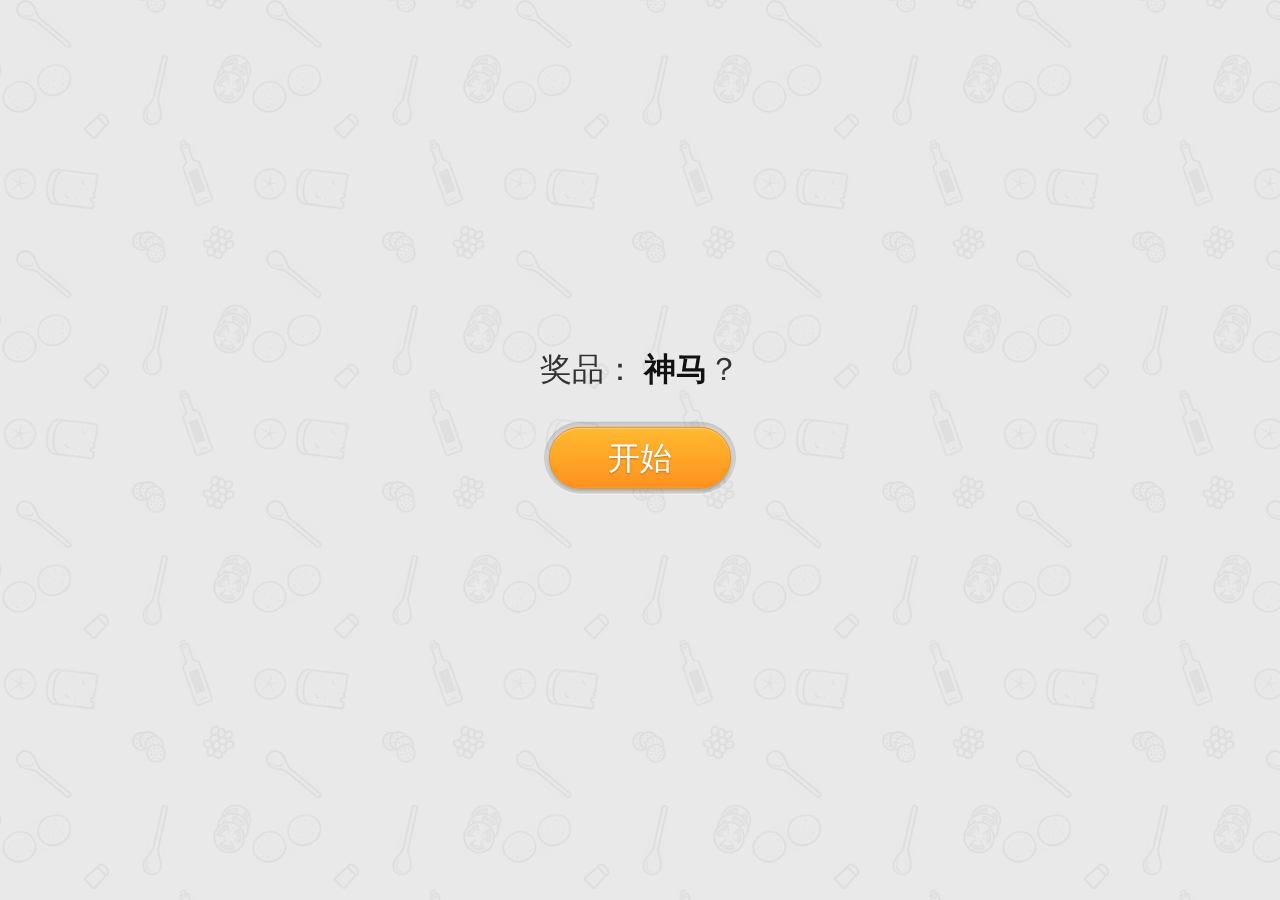
==== commit 1b42c434: "for zd" ====
--- a/CF/index.html
+++ b/CF/index.html
@@ -17,18 +17,14 @@
 <div class="bg"></div>
 <div id="temp_container"></div>
 <div id="wrapper">
-	<h1 class="title">今天<span class="time">午饭</span>吃<b class="what">神马</b><span class="punctuation">？</span></h1>
+	<h1 class="title">奖品： <span class="time"></span><b class="what">神马</b><span class="punctuation">？</span></h1>
 	<span id="start"><span>开始</span></span>
 	<p class="os"></p>
-	<span class="tip">点击可以切换饭点~</span> <br>
 </div>
-<div id="toggle"><span data-type="human" class="selected">正常人类</span><span data-type="monster">非正常人类</span><div class="hb"></div></div>
+
 <div style="position:absolute;bottom:5px; width:100%; text-align:center;">
  	
- 	<center>
-		需要添加请联系：小小浩
-		<h2 style="font-size: 24px;">国际运营专用点餐器</h2>
-	</center>
+
   </div>
 <script src="static/js/zepto.min.js"></script>
 <script src="static/js/app.min.js"></script>
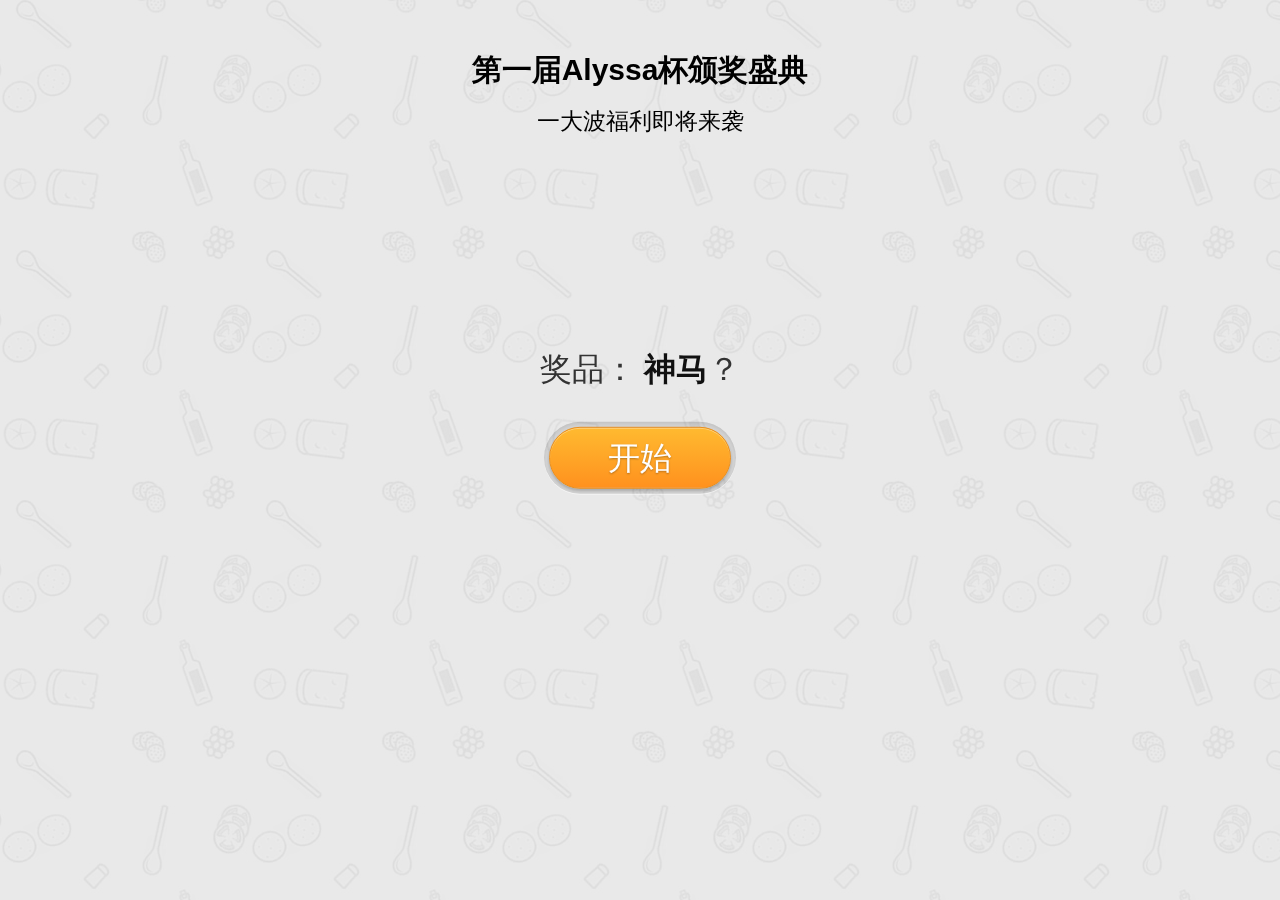
==== commit dbedec88: "添加标题" ====
--- a/CF/index.html
+++ b/CF/index.html
@@ -2,7 +2,7 @@
 <html lang="en">
 <head>
 <meta http-equiv="Content-Type" content="text/html; charset=UTF-8">
-	<title>国际运营专用</title>
+	<title>期末抽奖</title>
 	<meta name="keywords" content="中午吃什么" />
     <meta name="description" content="中午吃什么" />
 	<meta name="viewport" content="width=device-width, initial-scale=1.0, maximum-scale=1.0, user-scalable=no">
@@ -16,6 +16,13 @@
 <body>
 <div class="bg"></div>
 <div id="temp_container"></div>
+<div style="position:absolute;top:50px; width:100%; text-align:center;">
+
+	<center>
+		<div style="font-size: 30px;font-weight:bold">第一届Alyssa杯颁奖盛典</div>
+		<div id="word" style="font-size: 23px;margin-top:15px">一大波福利即将来袭</div>
+	</center>
+</div>
 <div id="wrapper">
 	<h1 class="title">奖品： <span class="time"></span><b class="what">神马</b><span class="punctuation">？</span></h1>
 	<span id="start"><span>开始</span></span>
